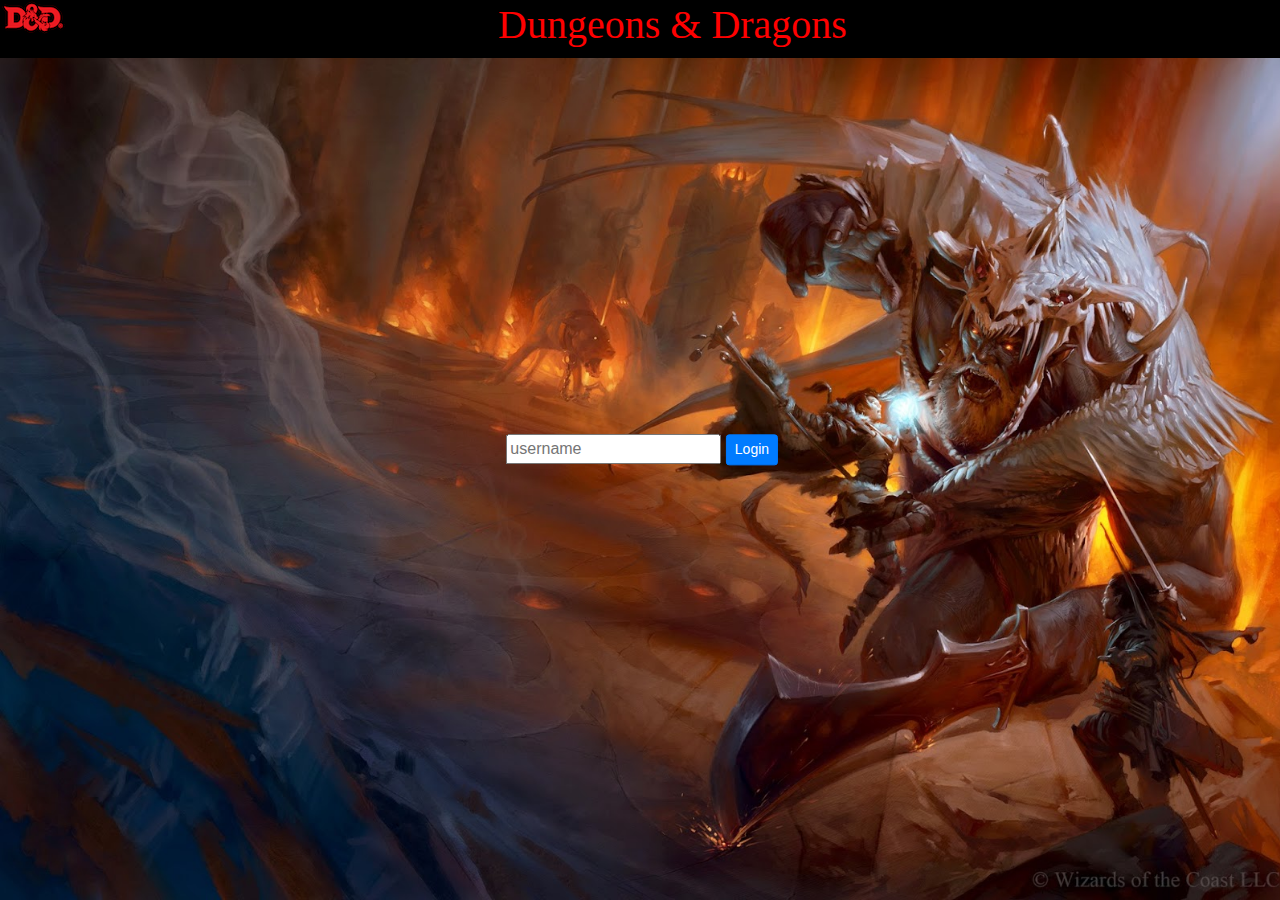
==== index.html @ af6ca232 "done" ====
<!DOCTYPE html>
<html lang="en">
<head>
    <meta charset="UTF-8">
    <meta name="viewport" content="width=device-width, initial-scale=1.0">
    <meta http-equiv="X-UA-Compatible" content="ie=edge">
    <link rel="stylesheet" href="https://stackpath.bootstrapcdn.com/bootstrap/4.3.1/css/bootstrap.min.css" integrity="sha384-ggOyR0iXCbMQv3Xipma34MD+dH/1fQ784/j6cY/iJTQUOhcWr7x9JvoRxT2MZw1T" crossorigin="anonymous">
    <link rel="stylesheet" href="index.css">
    <title>dnd character sheets</title>
</head>
<body>
    <header>
        <div class="header">
            <img src="./logo/logo.png">
            <h1>Dungeons & Dragons</h1>
        </div>
    </header>
    
    <div class="userDiv">
        <form id="userName">
            <label></label>
            <input type="text" id="user" placeholder="username">
            <input class="btn btn-primary btn-sm" type="submit" id="userSub" value="Login">
        </form>
    </div>

    <div class="container-fluid form-div" id='bigaf-container' >
        <div class="row" >
            <div class='col-6 alpha60' id='div-form'>
                <form id="postForm" >
                    <h2 style="color: white">Create A Character!</h2>
                    <div class="form-group row">
                        <label for="colFormLabelLg" class="col-sm-2 col-form-label col-form-label-lg" style="color: white">Name</label>
                        <div class="col-sm-4">
                            <input type="text" class="form-control form-control-lg form-input" id="colFormLabelLg" placeholder="enter character name" required>
                        </div>
                    </div>     
                    <div class="form-group row">
                        <label for="colFormLabelLg" class="col-sm-2 col-form-label col-form-label-lg" style="color: white">Gender</label>
                        <div class="col-sm-4">
                            <input type="text" class="form-control form-control-lg form-input" id="colFormLabelLg" placeholder="enter gender" required>
                        </div>
                    </div>        
                    <div class="form-group row">
                        <label for="colFormLabelLg" class="col-sm-2 col-form-label col-form-label-lg" style="color: white">Background</label>
                        <div class="col-sm-4">
                            <input type="text" class="form-control form-control-lg form-input" id="colFormLabelLg" placeholder="enter background" required>
                        </div>
                    </div>               
                    <div class="form-group row">
                        <label for="colFormLabelLg" class="col-sm-2 col-form-label col-form-label-lg" style="color: white">Race</label>
                        <div class="col-sm-4">
                            <input type="text" class="form-control form-control-lg form-input" id="colFormLabelLg" placeholder="enter race" required>
                        </div>
                    </div>                          
                    <div class="form-group row">
                        <label for="colFormLabelLg" class="col-sm-2 col-form-label col-form-label-lg" style="color: white">Picture Link</label>
                        <div class="col-sm-4">
                            <input type="text" class="form-control form-control-lg form-input" id="colFormLabelLg" placeholder="enter picture link" required pattern="https?://.+">
                        </div>
                    </div>

                    <div class="form-group row">
                        <label for="colFormLabelLg" class="col-sm-2 col-form-label col-form-label-lg" style="color: white">Strength</label>
                        <select class="form-control col-sm-4 form-input" id="strength" required>
                            <option disabled selected value=''>Select Strength</option>
                            <option>1</option><option>2</option><option>3</option><option>4</option><option>5</option>
                            <option>6</option><option>7</option><option>8</option><option>9</option><option>10</option>
                            <option>11</option><option>12</option><option>13</option><option>14</option><option>15</option>
                            <option>16</option><option>17</option><option>18</option><option>19</option><option>20</option>
                        </select>
                    </div>
                    <div class="form-group row">
                        <label for="colFormLabelLg" class="col-sm-2 col-form-label col-form-label-lg" style="color: white">Dexterity</label>
                        <select class="form-control col-sm-4 form-input" id="dexterity"  required>
                            <option disabled selected value=''>Select Dexterity</option> 
                            <option>1</option><option>2</option><option>3</option><option>4</option><option>5</option>
                            <option>6</option><option>7</option><option>8</option><option>9</option><option>10</option>
                            <option>11</option><option>12</option><option>13</option><option>14</option><option>15</option>
                            <option>16</option><option>17</option><option>18</option><option>19</option><option>20</option>
                        </select>
                    </div>
                    <div class="form-group row">
                        <label for="colFormLabelLg" class="col-sm-2 col-form-label col-form-label-lg" style="color: white">Constitution</label>
                        <select class="form-control col-sm-4 form-input" id="const" required>
                            <option disabled selected value=''>Select Constitution</option>
                            <option>1</option><option>2</option><option>3</option><option>4</option><option>5</option>
                            <option>6</option><option>7</option><option>8</option><option>9</option><option>10</option>
                            <option>11</option><option>12</option><option>13</option><option>14</option><option>15</option>
                            <option>16</option><option>17</option><option>18</option><option>19</option><option>20</option>
                        </select>
                    </div>
                    <div class="form-group row">
                        <label for="colFormLabelLg" class="col-sm-2 col-form-label col-form-label-lg" style="color: white">Intelligence</label>
                        <select class="form-control col-sm-4 form-input" id="intel" required>
                            <option disabled selected value=''>Select Intelligence</option>
                            <option>1</option><option>2</option><option>3</option><option>4</option><option>5</option>
                            <option>6</option><option>7</option><option>8</option><option>9</option><option>10</option>
                            <option>11</option><option>12</option><option>13</option><option>14</option><option>15</option>
                            <option>16</option><option>17</option><option>18</option><option>19</option><option>20</option>
                        </select>
                    </div>
                    <div class="form-group row">
                        <label for="colFormLabelLg" class="col-sm-2 col-form-label col-form-label-lg" style="color: white">Wisdom</label>
                        <select class="form-control col-sm-4 form-input" id="wisdom" required>
                            <option disabled selected value=''>Select Wisdom</option>
                            <option>1</option><option>2</option><option>3</option><option>4</option><option>5</option>
                            <option>6</option><option>7</option><option>8</option><option>9</option><option>10</option>
                            <option>11</option><option>12</option><option>13</option><option>14</option><option>15</option>
                            <option>16</option><option>17</option><option>18</option><option>19</option><option>20</option>
                        </select>
                    </div>
                    <div class="form-group row">
                        <label for="colFormLabelLg" class="col-sm-2 col-form-label col-form-label-lg" style="color: white">Charisma</label>
                        <select class="form-control col-sm-4 form-input" id="charisma" required>
                            <option disabled selected value=''>Select Charisma</option>
                            <option>1</option><option>2</option><option>3</option><option>4</option><option>5</option>
                            <option>6</option><option>7</option><option>8</option><option>9</option><option>10</option>
                            <option>11</option><option>12</option><option>13</option><option>14</option><option>15</option>
                            <option>16</option><option>17</option><option>18</option><option>19</option><option>20</option>
                        </select>
                    </div>
                                  
                    <input class="btn btn-primary" type="submit" value="Submit">
                </form>
            </div>
            
            <div class='col-6 cards alpha60' id="card-div">
                <h2 style="color: white">Here Are Your Characters!</h2>
                 <!-- <div class="card" style="width: 12rem; float: left;">
                    <img src="https://i.imgur.com/gmNtJeg.png" class="card-img-top" alt="...">
                    <div class="card-body">
                        <h5 class="card-title">Ragthar</h5>      
                    </div>
                </div> -->
               <!--  <div class="card" style="width: 12rem; float: left;">
                    <img src="https://cdnb.artstation.com/p/assets/images/images/011/707/325/large/daniel-johnson-devon-issar.jpg" class="card-img-top" alt="...">
                    <div class="card-body">
                        <h5 class="card-title">Soveliss</h5>
                    </div>
                </div>
                <div class="card" style="width: 12rem; float: left;">
                    <img src="https://i.pinimg.com/736x/e7/39/5a/e7395afc0b8baac81b92e76609cb8a99.jpg" class="card-img-top" alt="...">
                    <div class="card-body">
                        <h5 class="card-title">Lidda</h5>
                    </div>
                </div>
                <div class="card" style="width: 12rem; float: left;">
                    <img src="https://i.pinimg.com/originals/83/ac/6b/83ac6b4a381e7f4c50a896fb33716714.jpg" class="card-img-top" alt="...">
                    <div class="card-body">
                        <h5 class="card-title">Krusk</h5>
                    </div>
                </div> -->
            </div>
        </div>

    <script src="https://code.jquery.com/jquery-3.3.1.slim.min.js" integrity="sha384-q8i/X+965DzO0rT7abK41JStQIAqVgRVzpbzo5smXKp4YfRvH+8abtTE1Pi6jizo" crossorigin="anonymous"></script>
    <script src="https://cdnjs.cloudflare.com/ajax/libs/popper.js/1.14.7/umd/popper.min.js" integrity="sha384-UO2eT0CpHqdSJQ6hJty5KVphtPhzWj9WO1clHTMGa3JDZwrnQq4sF86dIHNDz0W1" crossorigin="anonymous"></script>
    <script src="https://stackpath.bootstrapcdn.com/bootstrap/4.3.1/js/bootstrap.min.js" integrity="sha384-JjSmVgyd0p3pXB1rRibZUAYoIIy6OrQ6VrjIEaFf/nJGzIxFDsf4x0xIM+B07jRM" crossorigin="anonymous"></script>    
    <script type="text/javascript" src="index.js"></script>    
</body>
</html>
---- index.css ----
.header {
    padding: 1px;
    text-align: center;
    color: red;
    background-color: black;
    font-family: fantasy;
}

body {
    text-align: left;
    height: 100%;
    background-image: url(./logo/background2.jpg);
    background-size: cover;
    background-attachment: fixed;
}

/* .container-fluid {
    opacity: 0.8;
} */

.header img {
    float: left;
}

.userDiv {
    margin: 0;
    position: absolute;
    top: 50%;
    left: 50%;
    transform: translate(-50%, -50%);
    color: black;
}

.form-div {
    padding: 10px;
}

.form {
    /* color: aliceblue; */
    padding: 10px;
    background-color: whitesmoke;
}

.cardz {
    padding: 10px;
    background-color: whitesmoke;
}


.card-img-top{
    height: 300px;
}

/* img {
    border: solid 2px red;
} */

.alpha60 {
    /* Fallback for web browsers that doesn't support RGBa */
    /* background: rgb(0, 0, 0); */
    /* RGBa with 0.6 opacity */
    background: rgba(0, 0, 0, 0.6);
    }
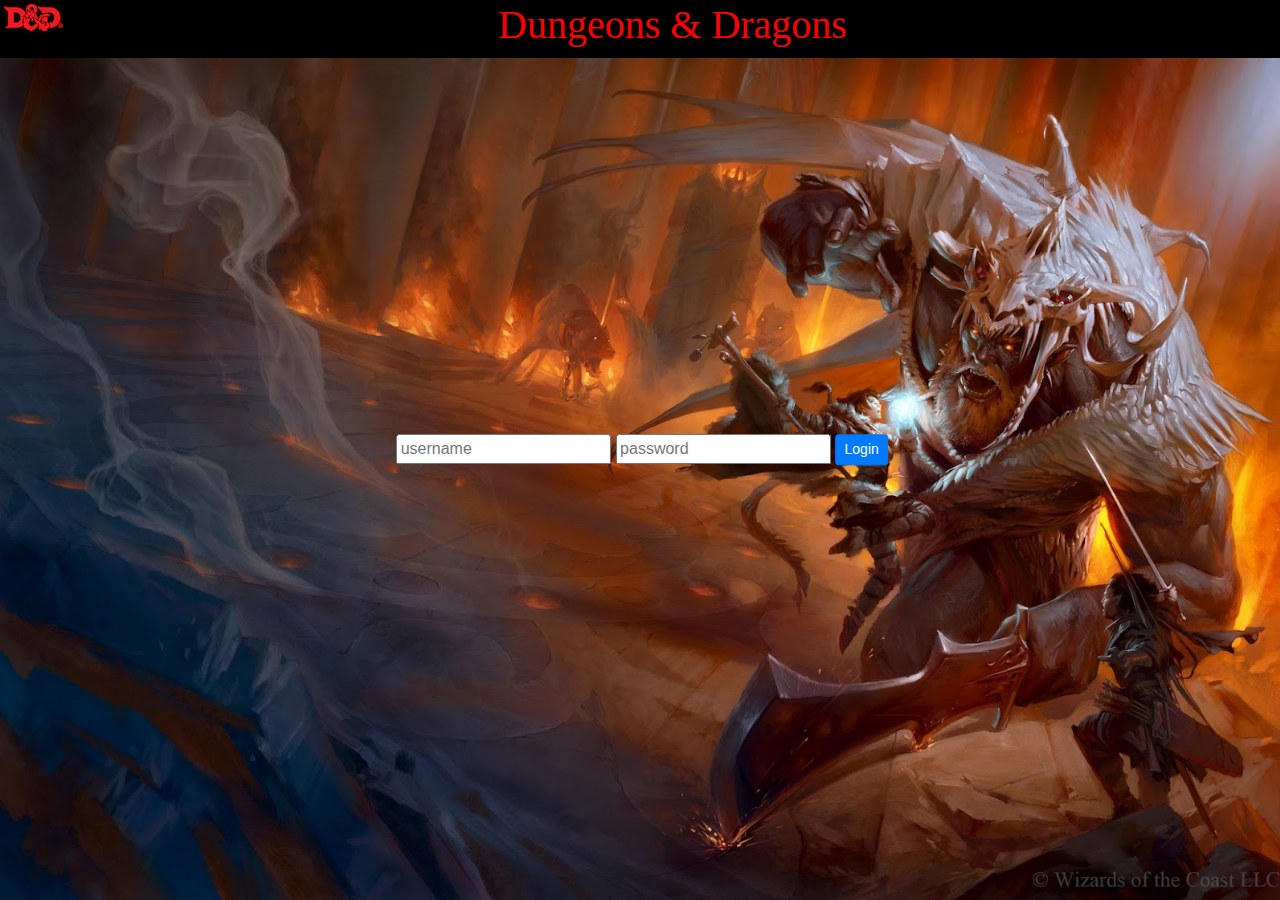
==== commit 94f0ada4: "pass" ====
--- a/index.html
+++ b/index.html
@@ -20,6 +20,7 @@
         <form id="userName">
             <label></label>
             <input type="text" id="user" placeholder="username">
+            <input type="text" id="user" placeholder="password">
             <input class="btn btn-primary btn-sm" type="submit" id="userSub" value="Login">
         </form>
     </div>
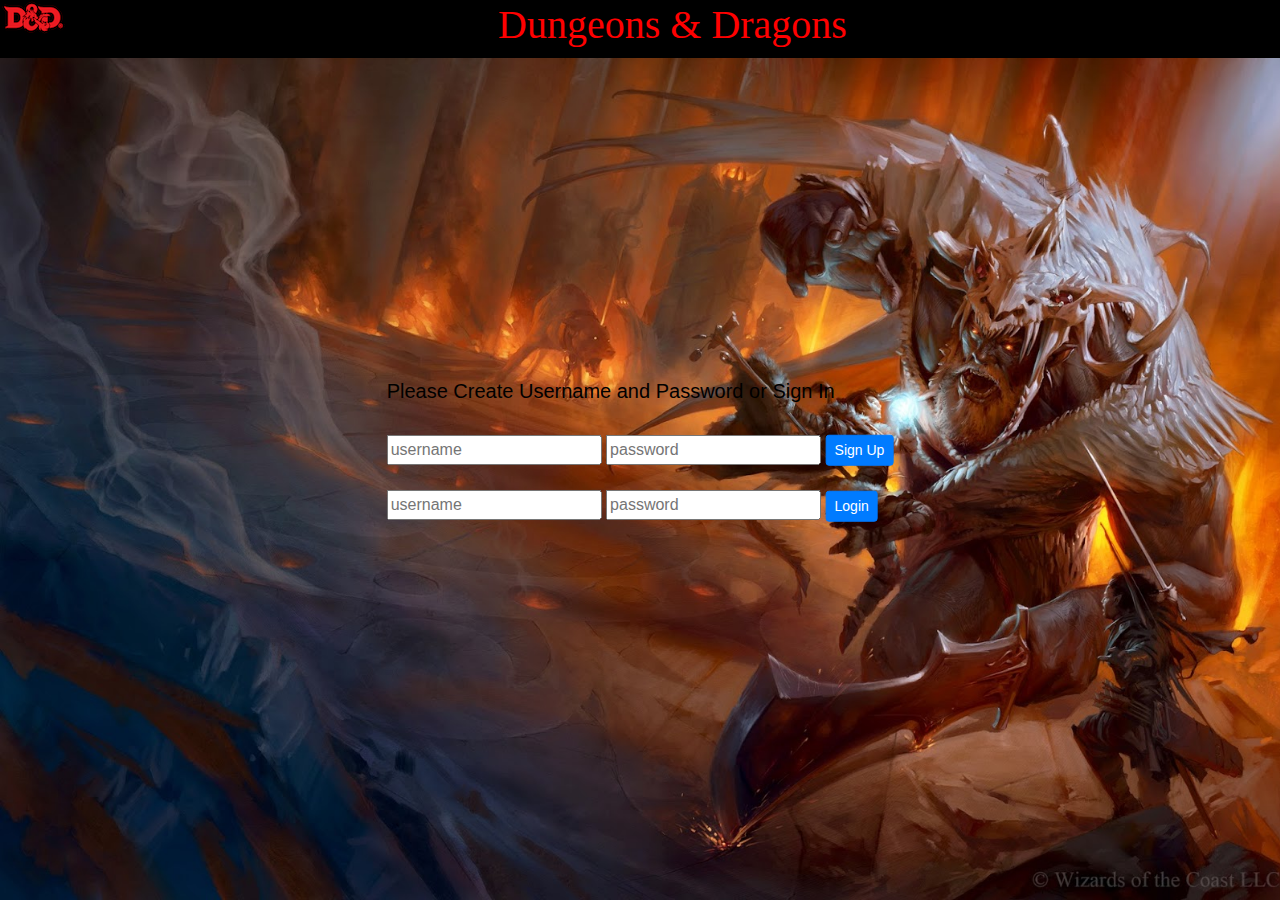
==== commit 614a6ffa: "done" ====
--- a/index.html
+++ b/index.html
@@ -17,10 +17,19 @@
     </header>
     
     <div class="userDiv">
-        <form id="userName">
-            <label></label>
+        <h5 style="color: black">Please Create Username and Password or Sign In</h5>
+            <br> 
+            <form id="new-user" background-color="black">
+                
+                <input type="text" id="user" placeholder="username">
+                <input type="password" id="user" placeholder="password">
+                <input class="btn btn-primary btn-sm" type="submit" id="userCreate" value="Sign Up">
+            </form>
+            <br>
+        <form id="userName" background-color="black">
+            
             <input type="text" id="user" placeholder="username">
-            <input type="text" id="user" placeholder="password">
+            <input type="password" id="user" placeholder="password">
             <input class="btn btn-primary btn-sm" type="submit" id="userSub" value="Login">
         </form>
     </div>
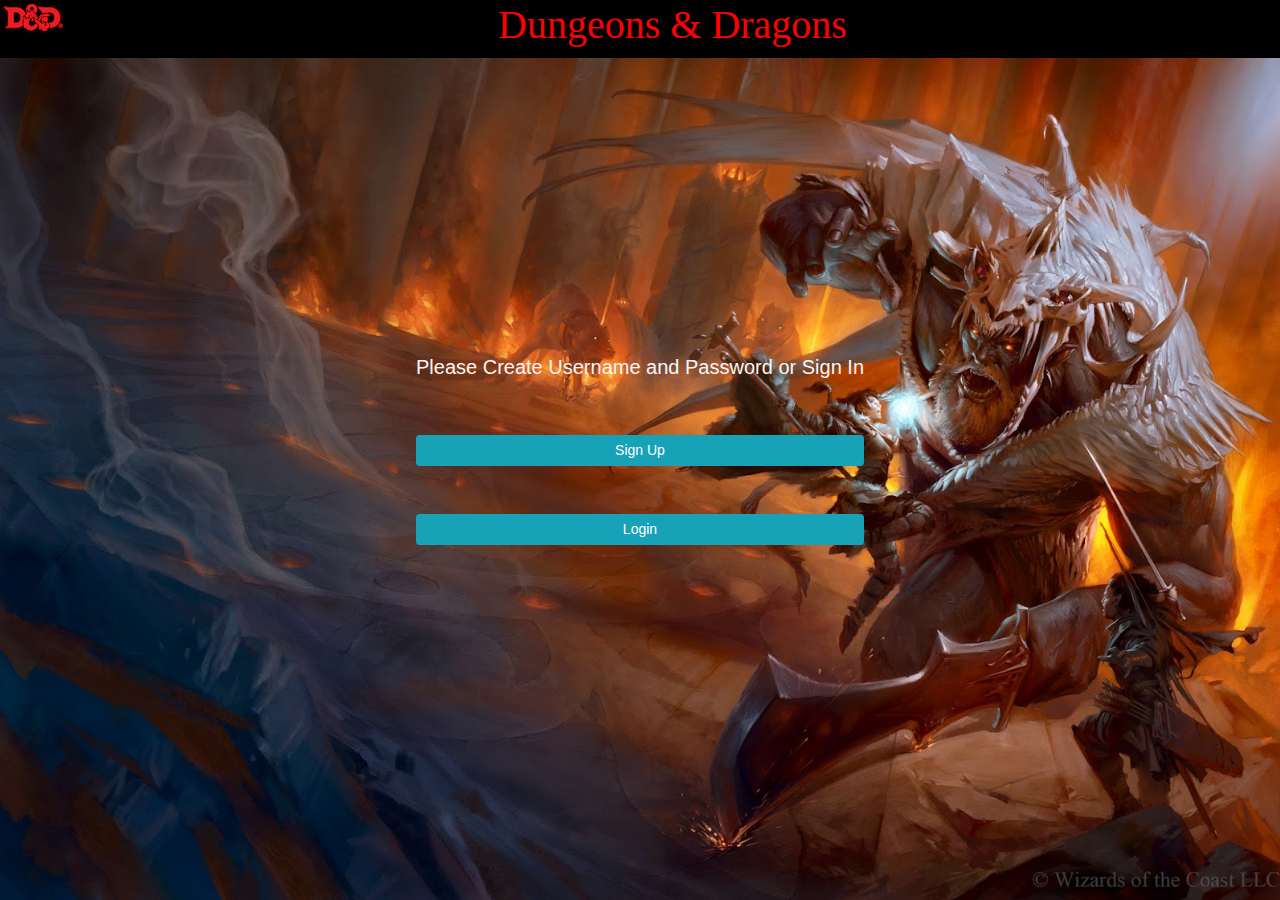
==== commit 74c0e555: "done" ====
--- a/index.html
+++ b/index.html
@@ -17,17 +17,15 @@
     </header>
     
     <div class="userDiv">
-        <h5 style="color: black">Please Create Username and Password or Sign In</h5>
+        <h5 style="color: rgb(252, 246, 246)">Please Create Username and Password or Sign In</h5>
             <br> 
             <form id="new-user" background-color="black">
-                
                 <input type="text" id="user" placeholder="username">
                 <input type="password" id="user" placeholder="password">
                 <input class="btn btn-primary btn-sm" type="submit" id="userCreate" value="Sign Up">
             </form>
             <br>
         <form id="userName" background-color="black">
-            
             <input type="text" id="user" placeholder="username">
             <input type="password" id="user" placeholder="password">
             <input class="btn btn-primary btn-sm" type="submit" id="userSub" value="Login">
